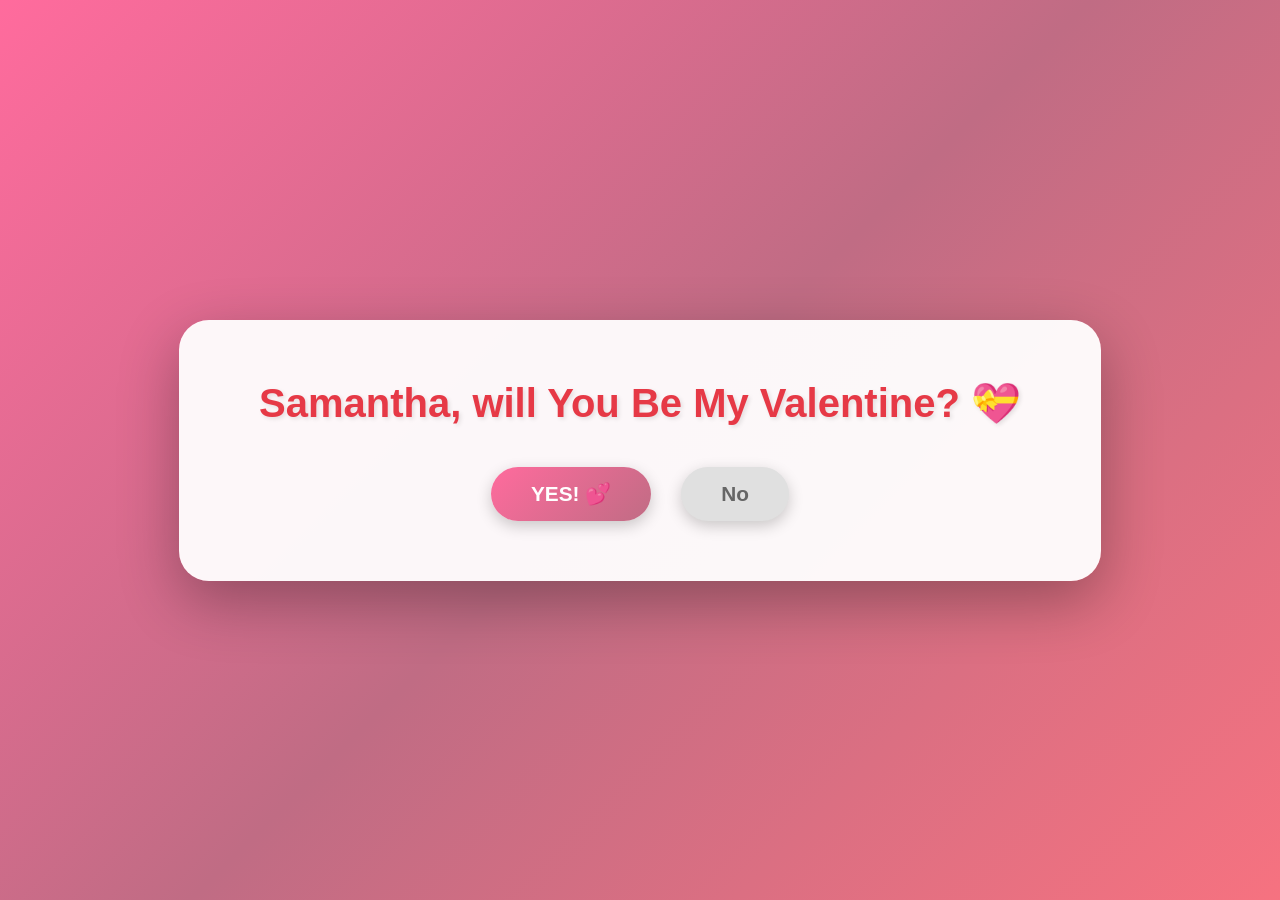
==== index.html @ fb4bc297 "Initial commit: Valentine's Day website with coupon book" ====
<!DOCTYPE html>
<html lang="en">
<head>
    <meta charset="UTF-8">
    <meta name="viewport" content="width=device-width, initial-scale=1.0">
    <title>Will You Be My Valentine? 💕</title>
    <link rel="stylesheet" href="styles.css">
</head>
<body>
    <div class="container">
        <h1 class="question">Samantha, will You Be My Valentine? 💝</h1>
        <div class="buttons">
            <button id="yesBtn" class="btn yes-btn">YES! 💕</button>
            <button id="noBtn" class="btn no-btn">No</button>
        </div>
    </div>

    <script src="script.js"></script>
</body>
</html>
---- styles.css ----
* {
    margin: 0;
    padding: 0;
    box-sizing: border-box;
}

body {
    font-family: 'Segoe UI', Tahoma, Geneva, Verdana, sans-serif;
    background: linear-gradient(135deg, #ff6b9d 0%, #c06c84 50%, #f67280 100%);
    min-height: 100vh;
    display: flex;
    justify-content: center;
    align-items: center;
    overflow: hidden;
}

.container {
    text-align: center;
    background: rgba(255, 255, 255, 0.95);
    padding: 60px 80px;
    border-radius: 30px;
    box-shadow: 0 20px 60px rgba(0, 0, 0, 0.3);
    animation: fadeIn 1s ease-in;
}

@keyframes fadeIn {
    from {
        opacity: 0;
        transform: translateY(-30px);
    }
    to {
        opacity: 1;
        transform: translateY(0);
    }
}

.question {
    font-size: 2.5rem;
    color: #e63946;
    margin-bottom: 40px;
    text-shadow: 2px 2px 4px rgba(0, 0, 0, 0.1);
}

.buttons {
    display: flex;
    gap: 30px;
    justify-content: center;
    align-items: center;
}

.btn {
    padding: 15px 40px;
    font-size: 1.3rem;
    font-weight: bold;
    border: none;
    border-radius: 50px;
    cursor: pointer;
    transition: all 0.3s ease;
    box-shadow: 0 5px 15px rgba(0, 0, 0, 0.2);
}

.yes-btn {
    background: linear-gradient(135deg, #ff6b9d, #c06c84);
    color: white;
}

.yes-btn:hover {
    transform: scale(1.1);
    box-shadow: 0 8px 25px rgba(255, 107, 157, 0.5);
}

.no-btn {
    background: #e0e0e0;
    color: #666;
}

.no-btn:hover {
    background: #d0d0d0;
    transform: scale(0.95);
}

.no-btn:active {
    animation: shake 0.5s;
}

@keyframes shake {
    0%, 100% { transform: translateX(0); }
    25% { transform: translateX(-10px); }
    75% { transform: translateX(10px); }
}

/* Responsive design */
@media (max-width: 600px) {
    .container {
        padding: 40px 30px;
    }
    
    .question {
        font-size: 1.8rem;
    }
    
    .buttons {
        flex-direction: column;
        gap: 20px;
    }
    
    .btn {
        width: 100%;
    }
}
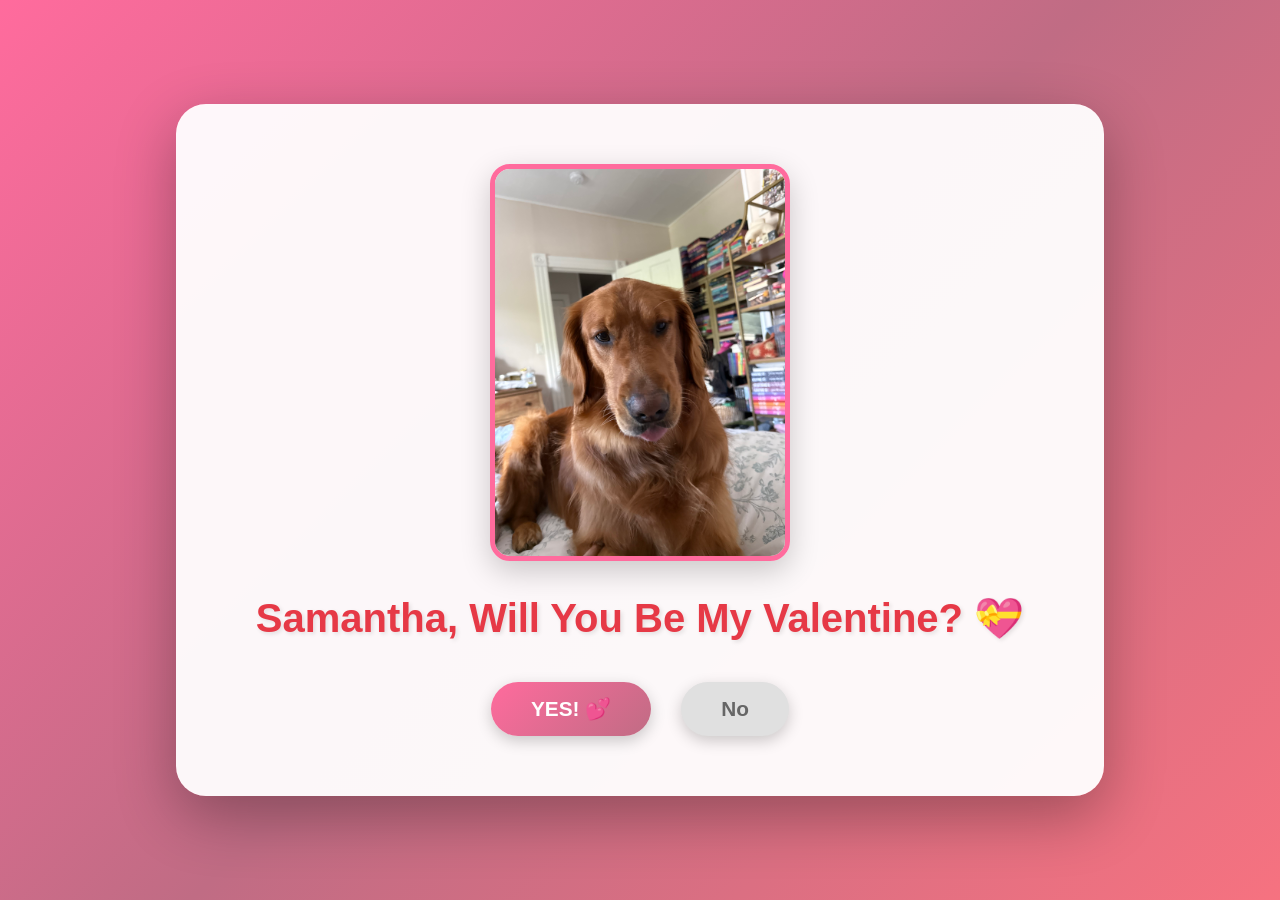
==== commit f879e7b1: "Add photos and 'Are you sure?' page with improved gallery styling" ====
--- a/index.html
+++ b/index.html
@@ -8,7 +8,8 @@
 </head>
 <body>
     <div class="container">
-        <h1 class="question">Samantha, will You Be My Valentine? 💝</h1>
+        <img src="IMG_3922.jpeg" alt="Us" class="home-image">
+        <h1 class="question">Samantha, Will You Be My Valentine? 💝</h1>
         <div class="buttons">
             <button id="yesBtn" class="btn yes-btn">YES! 💕</button>
             <button id="noBtn" class="btn no-btn">No</button>
--- a/styles.css
+++ b/styles.css
@@ -21,6 +21,26 @@
     border-radius: 30px;
     box-shadow: 0 20px 60px rgba(0, 0, 0, 0.3);
     animation: fadeIn 1s ease-in;
+}
+
+.home-image {
+    max-width: 300px;
+    width: 100%;
+    height: auto;
+    border-radius: 20px;
+    margin-bottom: 30px;
+    box-shadow: 0 10px 30px rgba(0, 0, 0, 0.2);
+    border: 5px solid #ff6b9d;
+    animation: fadeIn 1.5s ease-in;
+}
+
+.sad-image {
+    filter: grayscale(30%);
+    opacity: 0.9;
+}
+
+.sad-question {
+    color: #6b7280;
 }
 
 @keyframes fadeIn {
